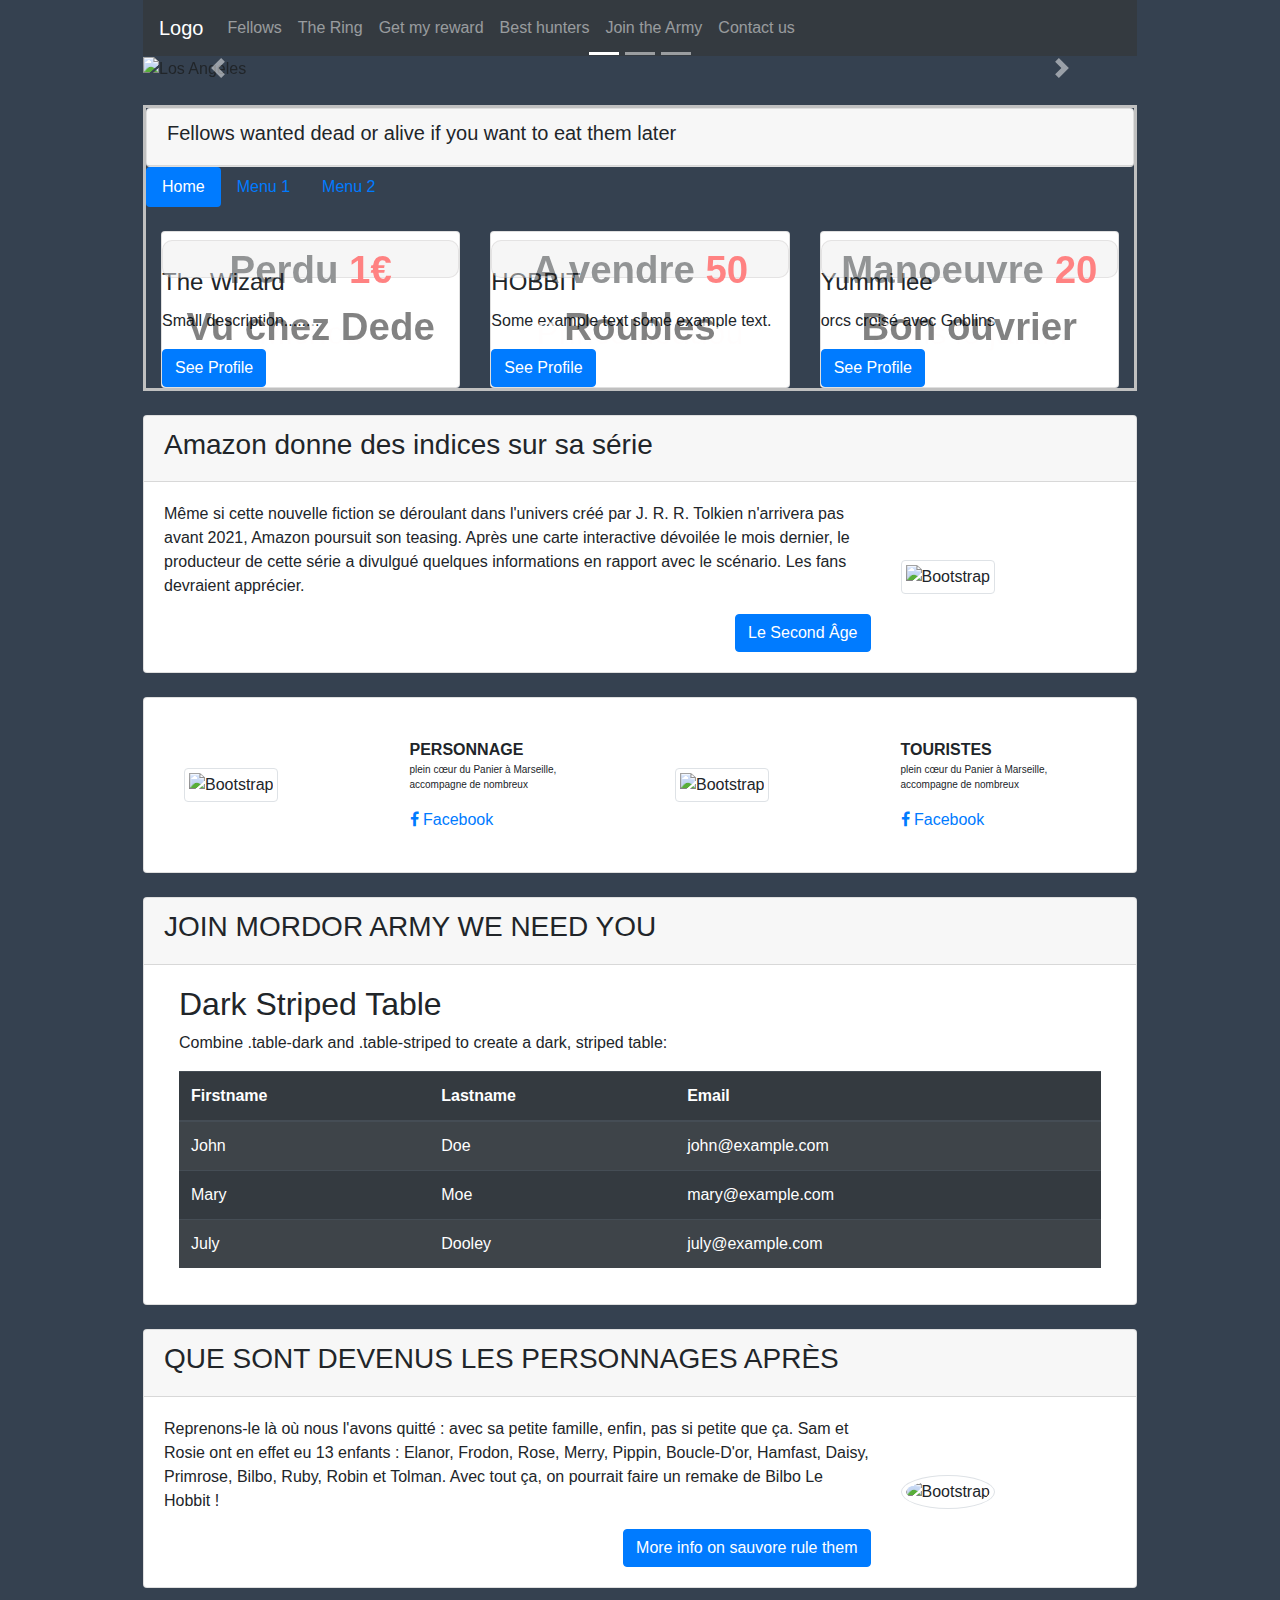
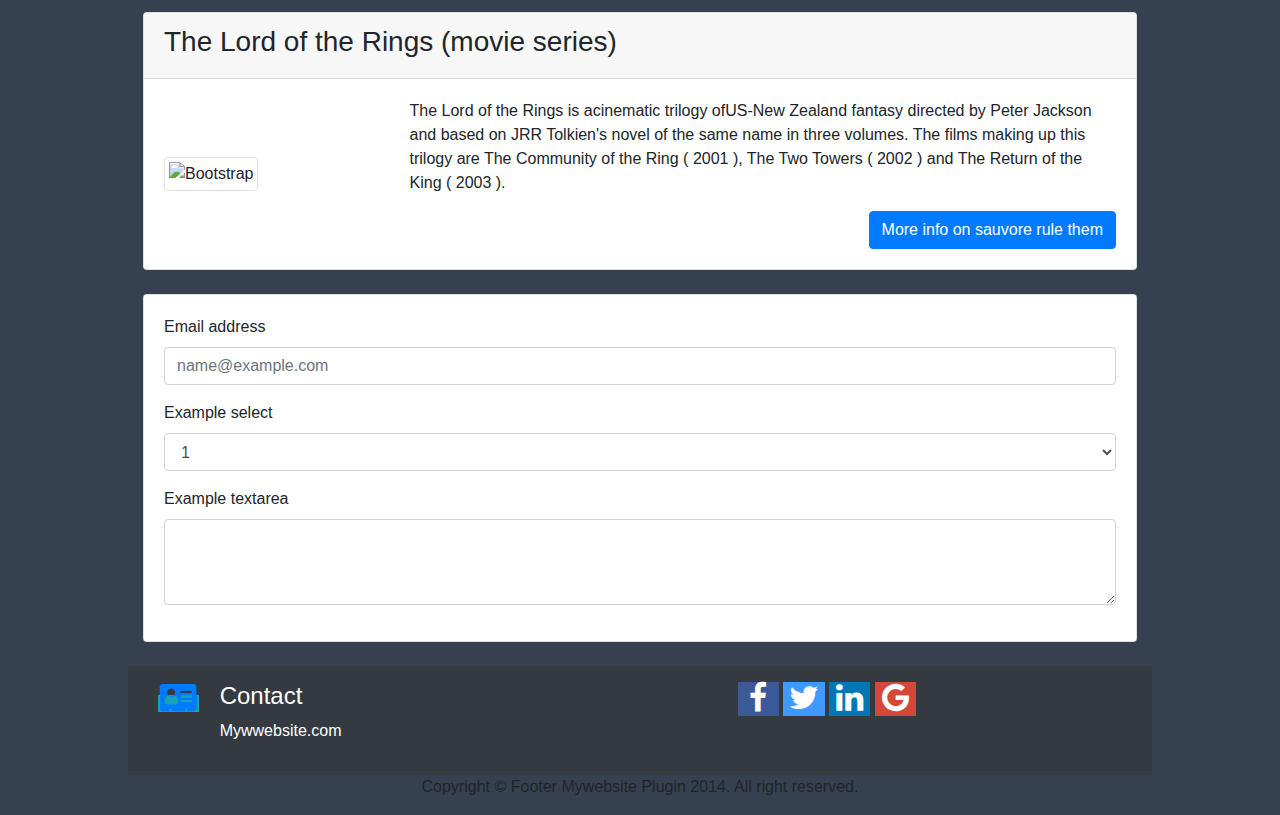
==== dev/index.html @ 2cb2440b "deplace index" ====
<!DOCTYPE html>
<html lang="fr">

<head>
    <title>Find the precious .com</title>
    <meta charset="utf-8">
    <meta name="viewport" content="width=device-width, initial-scale=1">
    <link rel="stylesheet" href="https://maxcdn.bootstrapcdn.com/bootstrap/4.3.1/css/bootstrap.min.css">
    <script src="https://ajax.googleapis.com/ajax/libs/jquery/3.3.1/jquery.min.js"></script>
    <script src="https://cdnjs.cloudflare.com/ajax/libs/popper.js/1.14.7/umd/popper.min.js"></script>
    <script src="https://maxcdn.bootstrapcdn.com/bootstrap/4.3.1/js/bootstrap.min.js"></script>
    <link href="//maxcdn.bootstrapcdn.com/font-awesome/4.7.0/css/font-awesome.min.css" rel="stylesheet">
    <link rel="stylesheet" href="style.css" type="text/css">


</head>

<body>
    <div class="container"> 
    <nav class="navbar navbar-expand-sm bg-dark navbar-dark">
        <!-- Brand/logo -->
        <a class="navbar-brand" href="#">Logo</a>

        <!-- Links -->
        <ul class="navbar-nav">
            <li class="nav-item">
                <a class="nav-link" href="#">Fellows</a>
            </li>
            <li class="nav-item">
                <a class="nav-link" href="#">The Ring</a>
            </li>
            <li class="nav-item">
                <a class="nav-link" href="#">Get my reward</a>
            </li>
            <li class="nav-item">
                <a class="nav-link" href="#">Best hunters</a>
            </li>

            <li class="nav-item">
                <a class="nav-link" href="#">Join the Army</a>
            </li>

            <li class="nav-item">
                <a class="nav-link" href="#">Contact us</a>
            </li>
        </ul>
    </nav>

   
   
        <div class="panel panel-default">
            <div id="demo" class="carousel slide" data-ride="carousel">
                <ul class="carousel-indicators">
                    <li data-target="#demo" data-slide-to="0" class="active"></li>
                    <li data-target="#demo" data-slide-to="1"></li>
                    <li data-target="#demo" data-slide-to="2"></li>
                </ul>
                <div class="carousel-inner">
                    <div class="carousel-item active">
                        <img src="https://www.noblecollection.fr/images/categories/bandeau-categorie-seigneur-des-anneaux.jpg" alt="Los Angeles" width="900" height="300">
                        <div class="carousel-caption">
                            <h3>DANGEROUS FELLOWSHIP</h3>
                            <p>Orcs, Goblins</p>
                        </div>
                    </div>
                    <div class="carousel-item">
                        <img src="https://www.noblecollection.fr/images/categories/categorie-bilbo-hobbit.jpg" alt="Chicago" width="900" height="300">
                        <div class="carousel-caption">
                            <h3>Destroy the ring</h3>
                            <p>Protect your master SAURON</p>
                        </div>
                    </div>
                    <div class="carousel-item">
                        <img src="https://www.noblecollection.fr/images/categories/categorie-outlander.jpg" alt="New York" width="900" height="300">
                        <div class="carousel-caption">
                            <h3>Fellows captured</h3>
                            <p>How to get my reward</p>
                        </div>
                    </div>
                </div>
                <a class="carousel-control-prev" href="#demo" data-slide="prev">
                    <span class="carousel-control-prev-icon"></span>
                </a>
                <a class="carousel-control-next" href="#demo" data-slide="next">
                    <span class="carousel-control-next-icon"></span>
                </a>
            </div>
        </div>








        <div class="panel panel-default" style="border: 3px silver solid;">
                <div class="card">
                <div class="card-header">
            <div class="panel-heading">
                <h5 class="panel-title">Fellows wanted dead or alive if you want to eat them later</h5>
                
            </div>    </div>
            </div>


            <div class="panel-body">



                <!-- Nav pills -->
                <ul class="nav nav-pills" role="tablist">
                    <li class="nav-item">
                        <a class="nav-link active" data-toggle="pill" href="#home">Home</a>
                    </li>
                    <li class="nav-item">
                        <a class="nav-link" data-toggle="pill" href="#menu1">Menu 1</a>
                    </li>
                    <li class="nav-item">
                        <a class="nav-link" data-toggle="pill" href="#menu2">Menu 2</a>
                    </li>
                </ul>





                <!-- Tab panes -->
                <div class="tab-content">
                    <div id="home" class="container tab-pane active"><br>




                        <div class="row">
                            <div class="col-sm-4 col-md-4">
                                <div class="card" >
                                    <div class="thumbnail" >
                                        <div class="image" >
                                            <div class="vitre">
                                                <img style="width:100%" src="http://idata.over-blog.com/5/06/47/52/archives/2007/08/1186150725_pirates-des-caraibes-2-gf.jpg" alt="" />
                                                <span style="font-size: x-large;"> Michel</span>
                                                <div class="texte" style="font-size: xx-large;"> Michou</div>
                                                <div class="arrondi" style="width:100%">

                                                    <div style="font-size: 3vw;"> <b>Perdu </b><b
                                                            style="color:#FF0000;">1€<br /></b><b
                                                            style="color:#000000;">Vu
                                                            chez Dede</b></div>

                                                </div>
                                            </div>
                                        </div>
                                    </div>
                                    <div >
                                        <h4 class="card-title">The Wizard</h4>
                                        <p class="card-text">Small description........</p>
                                        <a href="#" class="btn btn-primary">See Profile</a>
                                    </div>
                                </div>
                            </div>




                            <div class="col-sm-4 col-md-4">
                                    <div class="card">
                                        <div class="thumbnail" >
                                            <div class="image">
                                                <div class="vitre">
                                                    <img style="width:100%" src="http://idata.over-blog.com/5/06/47/52/archives/2007/08/1186150765_02.jpg" alt="" />
    
                                                    <span style="font-size: x-large;"> Edouard</span>
                                                    <div class="texte" style="font-size: xx-large;"> Prince doudou</div>
                                                        <div class="arrondi" style="width:100%">
                                                      
                                                        <div style="font-size:3vw;"><b>A vendre </b><b
                                                                style="color:#FF0000;">50 <br /></b><b
                                                                style="color:#000000;">Roubles
                                                                </b></div>
    
    
                                                    </div>
                                                </div>
                                            </div>
                                        </div>
                                        <div >
                                            <h4 class="card-title">HOBBIT</h4>
                                            <p class="card-text">Some example text some example text.</p>
                                            <a href="#" class="btn btn-primary">See Profile</a>
                                        </div>
                                    </div>
                                </div>





















                            <div class="col-sm-4 col-md-4">
                                <div class="card">
                                    <div class="thumbnail" >
                                        <div class="image">
                                            <div class="vitre">
                                                <img style="width:100%" src="http://idata.over-blog.com/5/06/47/52/archives/2007/08/1186150802_afficheleseigneurdesannax7.jpg" alt="" />

                                                <span style="font-size: x-large;"> Patrick</span>
                                                <div class="texte" style="font-size: xx-large;"> Dans le jardin</div>


                                                <div class="arrondi" style="width:100%">
                                                    <div style="font-size:3vw;"> <b>Manoeuvre </b><b
                                                            style="color:#FF0000;">20 <br /></b><b
                                                            style="color:#000000;">Bon
                                                            ouvrier</b></div>


                                                </div>
                                            </div>
                                        </div>
                                    </div>
                                    <div >
                                        <h4 class="card-title">Yummi lee</h4>
                                        <p class="card-text">orcs croisé avec Goblins</p>
                                        <a href="#" class="btn btn-primary">See Profile</a>
                                    </div>
                                </div>
                            </div>






                        </div>


                    </div>
                     
                      

                        <div id="menu1" class="container tab-pane fade"><br>
                            <h3>Menu 1</h3>
                            <p>Ut enim ad minim veniam, quis nostrud exercitation ullamco laboris nisi ut aliquip ex ea
                                commodo
                                consequat.</p>
                        </div>
                        <div id="menu2" class="container tab-pane fade"><br>
                            <h3>Menu 2</h3>
                            <p>Sed ut perspiciatis unde omnis iste natus error sit voluptatem accusantium doloremque
                                laudantium,
                                totam rem aperiam.</p>
                        </div>   
                    </div>
                </div>
            </div>




            <div class="panel panel-default">
                <div class="card">
                    <div class="card-header">
                        <h3>Amazon donne des indices sur sa série 
                        </h3>

                    </div>
                    <div class="card-body">
                        <div class="row align-items-center">

                            <div class="col-lg-9">
                                <div>

                                    <p>Même si cette nouvelle fiction se déroulant dans l'univers créé par J. R. R. Tolkien n'arrivera pas avant 2021, Amazon poursuit son teasing. 

                                        Après une carte interactive dévoilée le mois dernier, le producteur de cette série a divulgué quelques informations en rapport avec le scénario. Les fans devraient apprécier.
                                        
                                    </p>
                                </div>

                                <div class="text-right">

                                    <button type="button" class="btn btn-primary" data-toggle="modal"
                                        data-target="#modal1">
                                        Le Second Âge
                                    </button>

                                </div>
                            </div>

                            <div class="col-lg-3">

                                <img src="https://upload.wikimedia.org/wikipedia/commons/thumb/7/7d/El_Se%C3%B1or_de_los_Anillos_lectura.jpg/250px-El_Se%C3%B1or_de_los_Anillos_lectura.jpg" alt="Bootstrap" class="img-thumbnail">

                            </div>
                        </div>
                    </div>
                </div>

            </div>



            <div class="panel panel-default">

                <div class="card">

                    <div class="card-body">

                        <div class="row">

                            <div class="col-sm-6">
                                <div class="card-body">
                                    <div class="row align-items-center">
                                        <div class="col-lg-6">

                                            <img src="https://upload.wikimedia.org/wikipedia/commons/thumb/8/86/Hobbiton.jpg/220px-Hobbiton.jpg" alt="Bootstrap" class="img-thumbnail">

                                        </div>
                                        <div class="col-lg-6">
                                            <div>
                                                <b> PERSONNAGE </b> 
                                                <p style="font-size: x-small;"> plein cœur du Panier à
                                                    Marseille, accompagne de nombreux
                                                </p>
                                          <a href="http://www.facebook.com/share.php?u=http%3A%2F%2Fwww.opentuto.com%2Fles-icones-bootstrap-3%2F&amp;title=Les icônes Bootstrap 3" class="facebook"><i class="fa fa-facebook"></i> <span class="share-meta">Facebook</span></a>                                              
                                            </div>

                                        </div>
                                    </div>
                                </div>
                            </div>


                            <div class="col-sm-6">

                                <div class="card-body">
                                    <div class="row align-items-center">
                                        <div class="col-lg-6">

                                            <img src="https://upload.wikimedia.org/wikipedia/commons/thumb/b/be/Cavalier-rohan.jpg/220px-Cavalier-rohan.jpg" alt="Bootstrap" class="img-thumbnail">

                                        </div>
                                        <div class="col-lg-6">
                                            <div>
                                                <b> TOURISTES </b> 
                                                <p style="font-size: x-small;"> plein cœur du Panier à
                                                    Marseille, accompagne de nombreux
                                                </p>
                                          <a href="http://www.facebook.com/share.php?u=http%3A%2F%2Fwww.opentuto.com%2Fles-icones-bootstrap-3%2F&amp;title=Les icônes Bootstrap 3" class="facebook"><i class="fa fa-facebook"></i> <span class="share-meta">Facebook</span></a>                                              
                                            </div>

                                        </div>
                                    </div>
                                </div>

                            </div>


                        </div>






                    </div>
                </div>

            </div>









            <div class="panel panel-default" >

                <div class="card w-100">
                    <div class="card-header">
                        <h3>JOIN MORDOR ARMY WE NEED YOU
                        </h3>

                    </div>
                    <div class="card-body">


                        <div class="container">
                            <h2>Dark Striped Table</h2>
                            <p>Combine .table-dark and .table-striped to create a dark, striped table:</p>
                            <table class="table table-dark table-striped">
                                <thead>
                                    <tr>
                                        <th>Firstname</th>
                                        <th>Lastname</th>
                                        <th>Email</th>
                                    </tr>
                                </thead>
                                <tbody>
                                    <tr>
                                        <td>John</td>
                                        <td>Doe</td>
                                        <td>john@example.com</td>
                                    </tr>
                                    <tr>
                                        <td>Mary</td>
                                        <td>Moe</td>
                                        <td>mary@example.com</td>
                                    </tr>
                                    <tr>
                                        <td>July</td>
                                        <td>Dooley</td>
                                        <td>july@example.com</td>
                                    </tr>
                                </tbody>
                            </table>
                        </div>



                    </div>
                </div>
            </div>














            <div class="panel panel-default">

                <div class="card">
                    <div class="card-header">
                        <h3>QUE SONT DEVENUS LES PERSONNAGES APRÈS
                        </h3>

                    </div>
                    <div class="card-body">
                        <div class="row align-items-center">

                            <div class="col-lg-9">
                                <div>

                                    <p>Reprenons-le là où nous l'avons quitté : avec sa petite famille, enfin, pas si petite que ça. Sam et Rosie ont en effet eu 13 enfants : Elanor, Frodon, Rose, Merry, Pippin, Boucle-D'or, Hamfast, Daisy, Primrose, Bilbo, Ruby, Robin et Tolman. Avec tout ça, on pourrait faire un remake de Bilbo Le Hobbit ! 
                                    </p>
                                </div>

                                <div class="text-right">

                                    <button type="button" class="btn btn-primary" data-toggle="modal"
                                        data-target="#modal1">
                                        More info on sauvore rule them
                                    </button>

                                </div>
                            </div>

                            <div class="col-lg-3">

                                <img src="https://upload.wikimedia.org/wikipedia/commons/thumb/e/e0/Peter_Jackson01.jpg/220px-Peter_Jackson01.jpg" alt="Bootstrap" class="img-thumbnail rounded-circle">

                            </div>
                        </div>
                    </div>
                </div>

            </div>









            <div class="panel panel-default">

                <div class="card">
                    <div class="card-header">
                        <h3>The Lord of the Rings (movie series)
                        </h3>

                    </div>
                    <div class="card-body">
                        <div class="row align-items-center">
                            <div class="col-lg-3">

                                <img src="https://upload.wikimedia.org/wikipedia/fr/thumb/f/fb/Le_Seigneur_des_Anneaux_logo.png/220px-Le_Seigneur_des_Anneaux_logo.png" alt="Bootstrap" class="img-thumbnail">

                            </div>
                            <div class="col-lg-9">
                                <div>

                                    <p>The Lord of the Rings is acinematic trilogy ofUS-New Zealand fantasy directed by Peter Jackson and based on JRR Tolkien's novel of the same name in three volumes. The films making up this trilogy are The Community of the Ring ( 2001 ), The Two Towers ( 2002 ) and The Return of the King ( 2003 ).
                                    </p>
                                </div>

                                <div class="text-right">

                                    <button type="button" class="btn btn-primary" data-toggle="modal"
                                        data-target="#modal1">
                                        More info on sauvore rule them
                                    </button>

                                </div>
                            </div>
                        </div>
                    </div>
                </div>

            </div>




            <div class="panel panel-default">
                <div class="card w-100">


                    <div class="card-body">



                        <form>
                            <div class="form-group">
                                <label for="exampleFormControlInput1">Email address</label>
                                <input type="email" class="form-control" id="exampleFormControlInput1"
                                    placeholder="name@example.com">
                            </div>
                            <div class="form-group">
                                <label for="exampleFormControlSelect1">Example select</label>
                                <select class="form-control" id="exampleFormControlSelect1">
                                    <option>1</option>
                                    <option>2</option>
                                    <option>3</option>
                                    <option>4</option>
                                    <option>5</option>
                                </select>
                            </div>

                            <div class="form-group">
                                <label for="exampleFormControlTextarea1">Example textarea</label>
                                <textarea class="form-control" id="exampleFormControlTextarea1" rows="3"></textarea>
                            </div>
                        </form>


                    </div>


                </div>
            </div>


        </div>

   

       

        <footer>
            <div class="container-fluid bg-dark py-3">
                <div class="container">
                    <div class="row">
                        <div class="col-md-7">
                            <div class="row py-0">
                                <div class="col-sm-1 hidden-md-down">
                                    <a class="bg-circle bg-info" href="#">
                                        <i class="fa fa-2x fa-fw fa-address-card" aria-hidden="true"></i>
                                    </a>
                                </div>
                                <div class="col-sm-11 text-white">
                                    <div>
                                        <h4>  Contact</h4>
                                        <p>   <span class="header-font">M</span>y<span
                                                class="header-font">w</span>website.com</p>
                                    </div>
                                </div>
                            </div>
                        </div>
                        <div class="col-md-5">
                            <div class="d-inline-block">
                                <div class="bg-circle-outline d-inline-block" style="background-color:#3b5998">
                                    <a href="https://www.facebook.com/"><i
                                            class="fa fa-2x fa-fw fa-facebook text-white"></i>
                                    </a>
                                </div>
                                <div class="bg-circle-outline d-inline-block" style="background-color:#4099FF">
                                    <a href="https://twitter.com/">
                                        <i class="fa fa-2x fa-fw fa-twitter text-white"></i></a>
                                </div>

                                <div class="bg-circle-outline d-inline-block" style="background-color:#0077B5">
                                    <a href="https://www.linkedin.com/company/">
                                        <i class="fa fa-2x fa-fw fa-linkedin text-white"></i></a>
                                </div>
                                <div class="bg-circle-outline d-inline-block" style="background-color:#d34836">
                                    <a href="https://www.google.com/">
                                        <i class="fa fa-2x fa-fw fa-google text-white"></i></a>
                                </div>
                            </div>
                        </div>
                    </div>
                </div>
            </div>
        </footer>


        <p class="text-center"> Copyright © Footer Mywebsite Plugin 2014. All right reserved. </p>













        <script src="https://code.jquery.com/jquery-1.12.4.min.js"
            integrity="sha384-nvAa0+6Qg9clwYCGGPpDQLVpLNn0fRaROjHqs13t4Ggj3Ez50XnGQqc/r8MhnRDZ"
            crossorigin="anonymous"></script>
        <!-- Include all compiled plugins (below), or include individual files as needed -->
        <script src="https://stackpath.bootstrapcdn.com/bootstrap/3.4.1/js/bootstrap.min.js"
            integrity="sha384-aJ21OjlMXNL5UyIl/XNwTMqvzeRMZH2w8c5cRVpzpU8Y5bApTppSuUkhZXN0VxHd"
            crossorigin="anonymous"></script>



</body>

</html>
---- dev/style.css ----
body {
    background-color: rgb(53, 65, 80);
     width: 80%;
     margin-left: auto;
  margin-right: auto;
}
.panel {
    margin-bottom: 1.5rem;
}
        .image {
     
            z-index: 1;
        }

        .image .vitre {
            opacity: 0.7;
        }

        .image:hover .vitre {
            opacity: 1;
        }

        .image span {
            visibility: hidden;
        }

        .image img:hover+span {
            visibility: visible;
            color: rgb(255, 253, 253);
            position: absolute;
            top: 60%;
            width: 100%;
            height: 400px;
            z-index: 2;
            font-size: 180%;
            text-align: center;
        }

        .image p {
            visibility: visible;
            color: rgb(255, 253, 253);
            position: absolute;
            font-size: 5 vw;
        }

        .image img:hover+p {
            visibility: hidden;
        }

        .texte {
            color: rgb(255, 253, 253);
            position: absolute;
            top: 50%;
            width: 100%;
            z-index: 2;
          
            text-align: center;
        }
        h1 {
            font-size: 20vw;
         }


        .image:hover .texte {
            display: none;
        }


        .arrondi {
            position: absolute;
            top: 5%;
            width: 80%;
            height: 25%;
            vertical-align: middle;
            text-align: center;
            background: #eeeeee;
            border: 1px solid #a39e9e80;
            -webkit-border-radius: 10px;
            z-index: 4;
            font-size: 5 vw;
            opacity: 0.7;
        }

        .image:hover .arrondi {
            display: none;
        }



        @media only screen and (max-width: 500px) {
            h4 {
            font-size: 8em;
            }
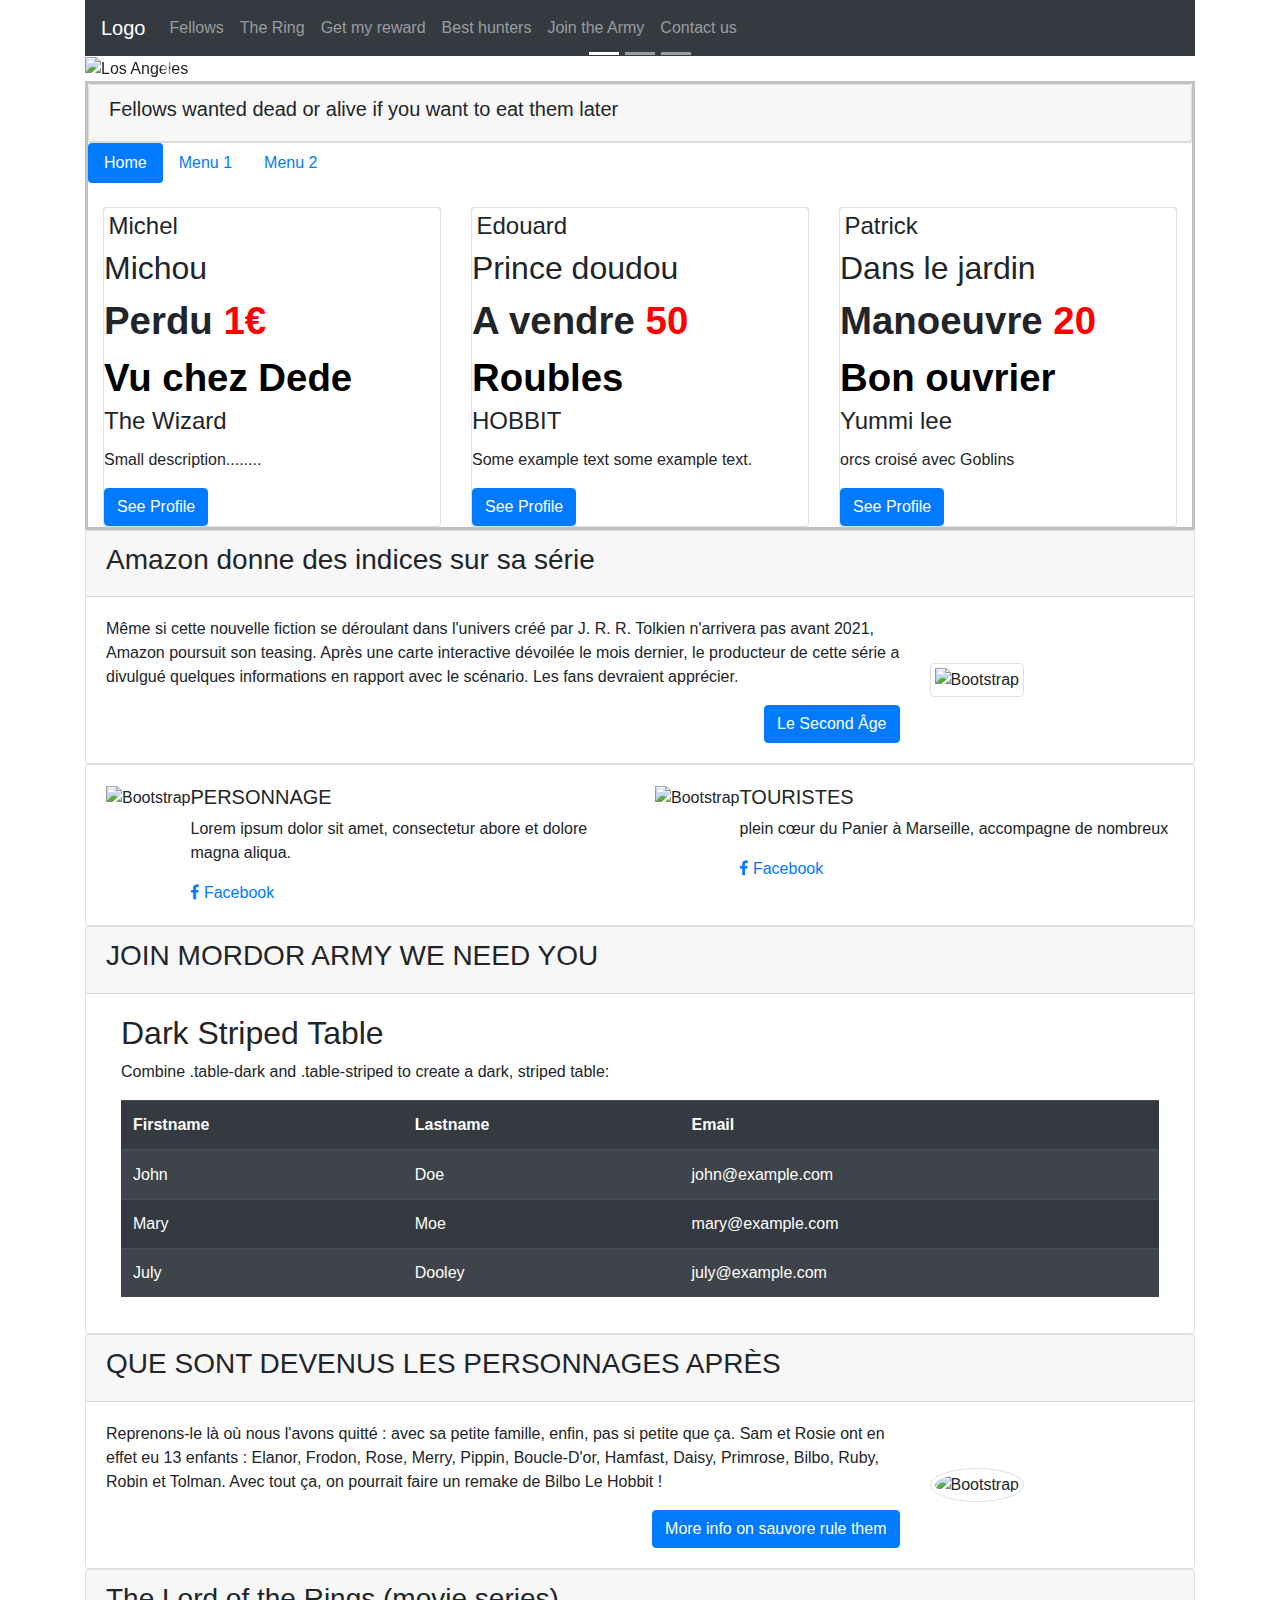
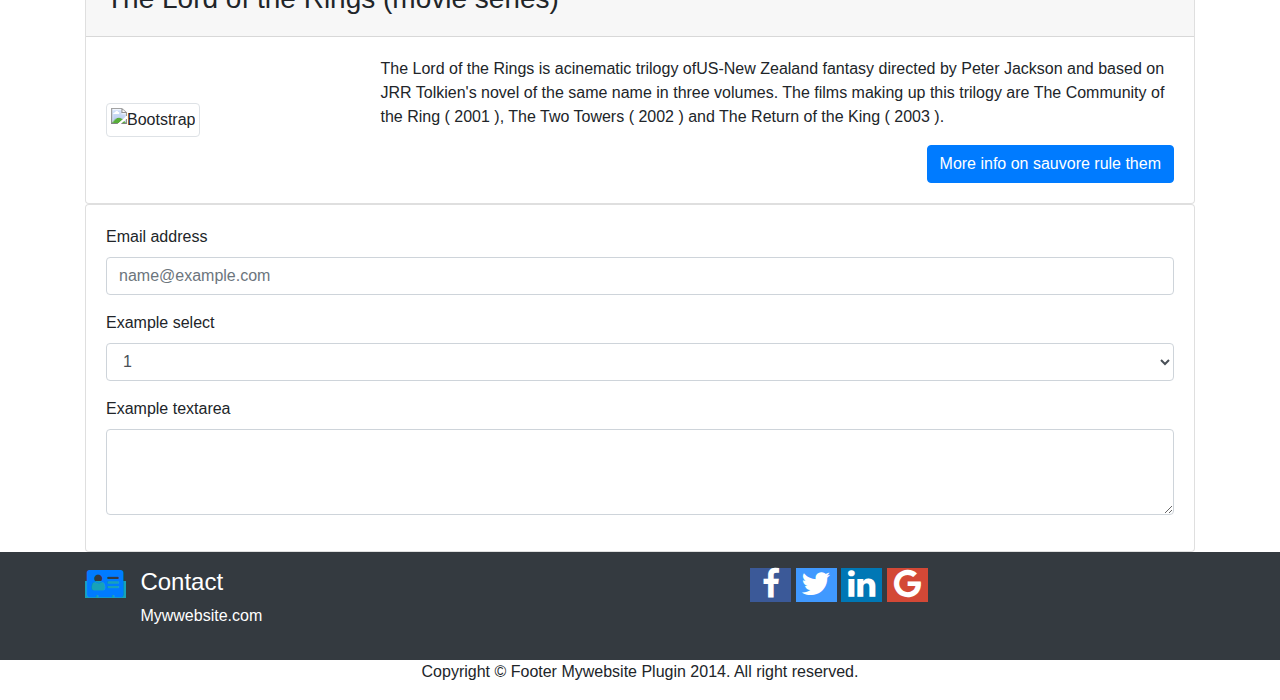
==== commit 20e026b9: "Update index.html" ====
--- a/dev/index.html
+++ b/dev/index.html
@@ -10,7 +10,7 @@
     <script src="https://cdnjs.cloudflare.com/ajax/libs/popper.js/1.14.7/umd/popper.min.js"></script>
     <script src="https://maxcdn.bootstrapcdn.com/bootstrap/4.3.1/js/bootstrap.min.js"></script>
     <link href="//maxcdn.bootstrapcdn.com/font-awesome/4.7.0/css/font-awesome.min.css" rel="stylesheet">
-    <link rel="stylesheet" href="style.css" type="text/css">
+    <link rel="stylesheet" href="styles.css" type="text/css">
 
 
 </head>
@@ -316,75 +316,51 @@
 
 
 
+
+
             <div class="panel panel-default">
 
-                <div class="card">
-
-                    <div class="card-body">
-
-                        <div class="row">
+                    <div class="card">
+
+                            <div class="card-body">
+
+                    <div class="row">
 
                             <div class="col-sm-6">
-                                <div class="card-body">
-                                    <div class="row align-items-center">
-                                        <div class="col-lg-6">
-
-                                            <img src="https://upload.wikimedia.org/wikipedia/commons/thumb/8/86/Hobbiton.jpg/220px-Hobbiton.jpg" alt="Bootstrap" class="img-thumbnail">
-
-                                        </div>
-                                        <div class="col-lg-6">
-                                            <div>
-                                                <b> PERSONNAGE </b> 
-                                                <p style="font-size: x-small;"> plein cœur du Panier à
-                                                    Marseille, accompagne de nombreux
-                                                </p>
-                                          <a href="http://www.facebook.com/share.php?u=http%3A%2F%2Fwww.opentuto.com%2Fles-icones-bootstrap-3%2F&amp;title=Les icônes Bootstrap 3" class="facebook"><i class="fa fa-facebook"></i> <span class="share-meta">Facebook</span></a>                                              
-                                            </div>
-
-                                        </div>
-                                    </div>
-                                </div>
-                            </div>
-
-
-                            <div class="col-sm-6">
-
-                                <div class="card-body">
-                                    <div class="row align-items-center">
-                                        <div class="col-lg-6">
-
-                                            <img src="https://upload.wikimedia.org/wikipedia/commons/thumb/b/be/Cavalier-rohan.jpg/220px-Cavalier-rohan.jpg" alt="Bootstrap" class="img-thumbnail">
-
-                                        </div>
-                                        <div class="col-lg-6">
-                                            <div>
-                                                <b> TOURISTES </b> 
-                                                <p style="font-size: x-small;"> plein cœur du Panier à
-                                                    Marseille, accompagne de nombreux
-                                                </p>
-                                          <a href="http://www.facebook.com/share.php?u=http%3A%2F%2Fwww.opentuto.com%2Fles-icones-bootstrap-3%2F&amp;title=Les icônes Bootstrap 3" class="facebook"><i class="fa fa-facebook"></i> <span class="share-meta">Facebook</span></a>                                              
-                                            </div>
-
-                                        </div>
-                                    </div>
-                                </div>
-
-                            </div>
-
-
-                        </div>
-
-
-
-
-
-
-                    </div>
-                </div>
-
-            </div>
-
-
+
+            <div class="media">
+                <div class="media-left">
+                  <img src="https://upload.wikimedia.org/wikipedia/commons/thumb/8/86/Hobbiton.jpg/220px-Hobbiton.jpg" class="media-object" alt="Bootstrap" style="width:200px">
+                </div>
+                <div class="media-body">
+                  <h5 class="media-heading">PERSONNAGE</h5>
+                  <p>Lorem ipsum dolor sit amet, consectetur abore et dolore magna aliqua.</p>
+                  <a href="" class="facebook"><i class="fa fa-facebook"></i> <span class="share-meta">Facebook</span></a>
+                </div>
+              </div>
+            </div>
+              <div class="col-sm-6">
+
+                    <div class="media">
+                        <div class="media-left">
+                          <img src="https://upload.wikimedia.org/wikipedia/commons/thumb/b/be/Cavalier-rohan.jpg/220px-Cavalier-rohan.jpg" class="media-object" alt="Bootstrap" style="width:200px">
+                        </div>
+                        <div class="media-body">
+                          <h5 class="media-heading">TOURISTES</h5>
+                          <p> plein cœur du Panier à
+                                Marseille, accompagne de nombreux
+                            </p>
+                      <a href="" class="facebook"><i class="fa fa-facebook"></i> <span class="share-meta">Facebook</span></a>
+                        </div>
+                      </div>
+        
+                    </div>
+
+                </div>
+                    </div>
+
+            </div>
+        </div>
 
 
 
@@ -598,8 +574,8 @@
                                 </div>
                                 <div class="col-sm-11 text-white">
                                     <div>
-                                        <h4>  Contact</h4>
-                                        <p>   <span class="header-font">M</span>y<span
+                                        <h4>  Contact</h4>
+                                        <p>   <span class="header-font">M</span>y<span
                                                 class="header-font">w</span>website.com</p>
                                     </div>
                                 </div>
@@ -659,4 +635,4 @@
 
 </body>
 
-</html>+</html>
